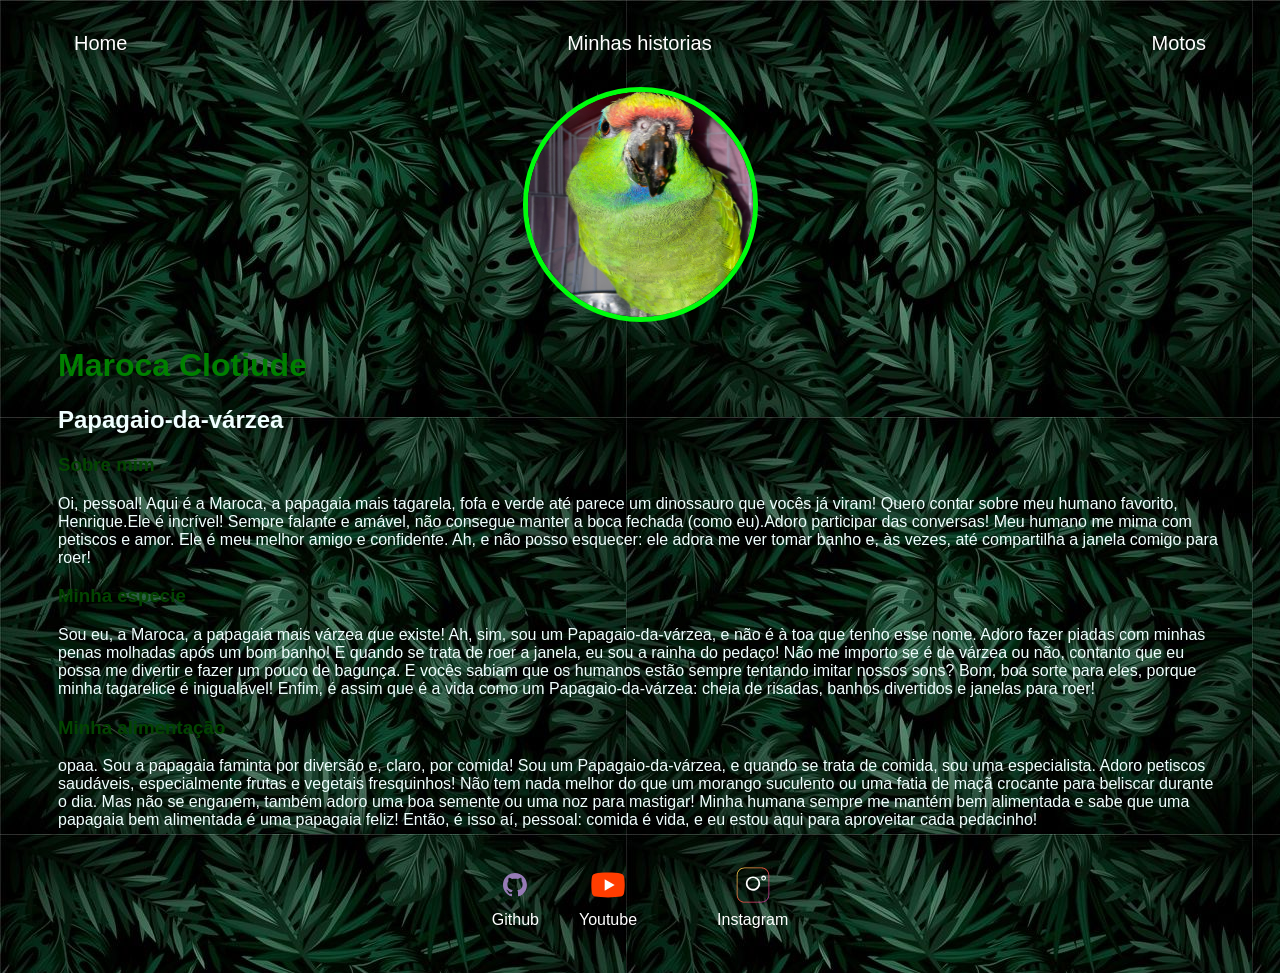
==== 2-html/index.html @ 57970b7d "Add files via upload" ====
<!DOCTYPE html>
<html lang="en">
<head>
    <meta charset="UTF-8">
    <meta name="viewport" content="width=device-width, initial-scale=1.0">
    <title>Maroca</title>
    <link rel="stylesheet" href="index.css">
</head>
<body>
    <div class="container">
        <nav>
            <ul>
                <li>
                    <a href="papo.html"> Home</a>
                </li>
                <li>
                    <a href="projetos.html">Minhas historias</a>
                </li>
                <li>
                    <a href="contatos.html">Motos</a>
                </li>
            </ul>
        </nav>
        <header>
            <div class="center">
                <img src="./img/maroca.jpg"></img>
            </div>
            <h1>Maroca Clotiude</h1>
            <h2 color="black">Papagaio-da-várzea</h2>
        </header>
            <main>
                <section>
                    <h3>Sobre mim</h3>
                    <p>
                        Oi, pessoal! Aqui é a Maroca, a papagaia mais tagarela, fofa e verde até parece um dinossauro que vocês já viram! 
                        Quero contar sobre meu humano favorito, Henrique.Ele é incrível! Sempre falante e amável, 
                        não consegue manter a boca fechada (como eu).Adoro participar das conversas! Meu humano 
                        me mima com petiscos e amor. Ele é meu melhor amigo e confidente. Ah, e não posso esquecer: ele adora me ver tomar banho e, às vezes, até compartilha a janela comigo para roer!
                    </p>
                </section>
                <section>
                    <h3>Minha especie</h3>
                    <p>
                        Sou eu, a Maroca, a papagaia mais várzea que existe! 
                        Ah, sim, sou um Papagaio-da-várzea, e não é à toa que tenho esse nome.
                         Adoro fazer piadas com minhas penas molhadas após um bom banho! 
                         E quando se trata de roer a janela, eu sou a rainha do pedaço! 
                         Não me importo se é de várzea ou não, contanto que eu possa me divertir 
                         e fazer um pouco de bagunça. E vocês sabiam que os humanos estão sempre 
                         tentando imitar nossos sons? Bom, boa sorte para eles, porque minha 
                         tagarelice é inigualável! Enfim, é assim que é a vida como um Papagaio-da-várzea: 
                         cheia de risadas, banhos divertidos e janelas para roer!
    
                    </p>
                </section>
                <section>
                    <h3>Minha alimentação</h3>
                        <p>
                            opaa. Sou a papagaia faminta por diversão e, claro, por comida!
                             Sou um Papagaio-da-várzea, e quando se trata de comida, sou uma especialista. 
                             Adoro petiscos saudáveis, especialmente frutas e vegetais fresquinhos! 
                             Não tem nada melhor do que um morango suculento ou uma fatia de maçã crocante
                              para beliscar durante o dia. Mas não se enganem, também adoro uma boa semente 
                              ou uma noz para mastigar! Minha humana sempre me mantém bem alimentada e sabe 
                              que uma papagaia bem alimentada é uma papagaia feliz! Então, é isso aí, pessoal:
                               comida é vida, e eu estou aqui para aproveitar cada pedacinho!
                        </p>
                </section>
            </main>
    
            
           <footer>
                <a href="https://github.com/henriqueagusto" target="_blank" rel="noopener noreferrer">
                <img src="./img/github.svg"></img>
                <p>Github</p>
            </a>
                <a href="https://www.youtube.com/watch?v=l9WGhweR1fk" target="_blank" rel="noopener noreferrer">
                <img src="./img/youtube.svg"></img>
                <p>Youtube</p>
            </a>
            <a>
                <a href="https://www.instagram.com/papagaio.theo/" target="_blank" rel="noopener noreferrer">
                <img src="./img/instagram.svg"></img>
                <p>Instagram</p>
            </a>
           </footer>
    </div>
</body>
</html>
---- 2-html/index.css ----
body{
    color: azure;
    font-family: helvetica;
    background-image: url(img/fund.jpg);
    
}
ul{
    display: flex;
    justify-content: space-between;
    list-style-type: none;
    align-items: center;
    padding: 16px;
}
a{
    color: white;
    text-decoration: none;
}
header img{
    width: 225px;
    height: 225px;
    border-radius: 50%;
    border: 5px solid rgb(0, 252, 13);
}
.center {
    text-align: center;
}
h1{
    color: green
}
footer img {
    width: 40px;
    height: 40px;
}

footer {
    display: flex;
    justify-content: center;
}

footer a {
    margin: 20px;
    text-align: center;
}

footer p {
    margin-top: 2px;
}

.container {
    padding: 0px 50px;
}

nav a {
    font-size: 20px;
}

nav a:hover {
    color: #3b5734;
}
h3{
    color: #034401;
}
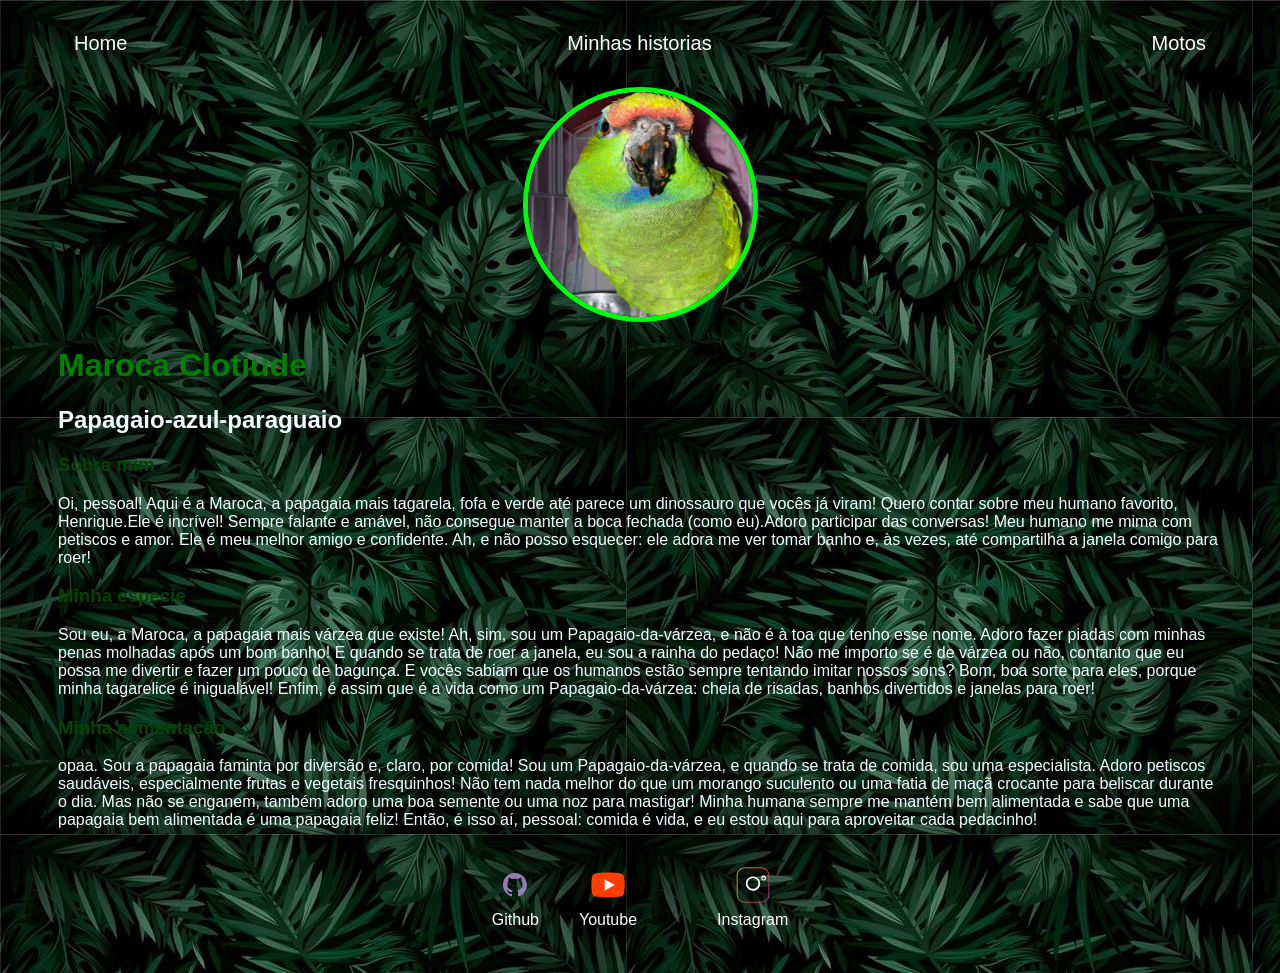
==== commit 029134fa: "Update index.html" ====
--- a/2-html/index.html
+++ b/2-html/index.html
@@ -26,7 +26,7 @@
                 <img src="./img/maroca.jpg"></img>
             </div>
             <h1>Maroca Clotiude</h1>
-            <h2 color="black">Papagaio-da-várzea</h2>
+            <h2 color="black">Papagaio-azul-paraguaio</h2>
         </header>
             <main>
                 <section>
@@ -86,4 +86,4 @@
            </footer>
     </div>
 </body>
-</html>+</html>
